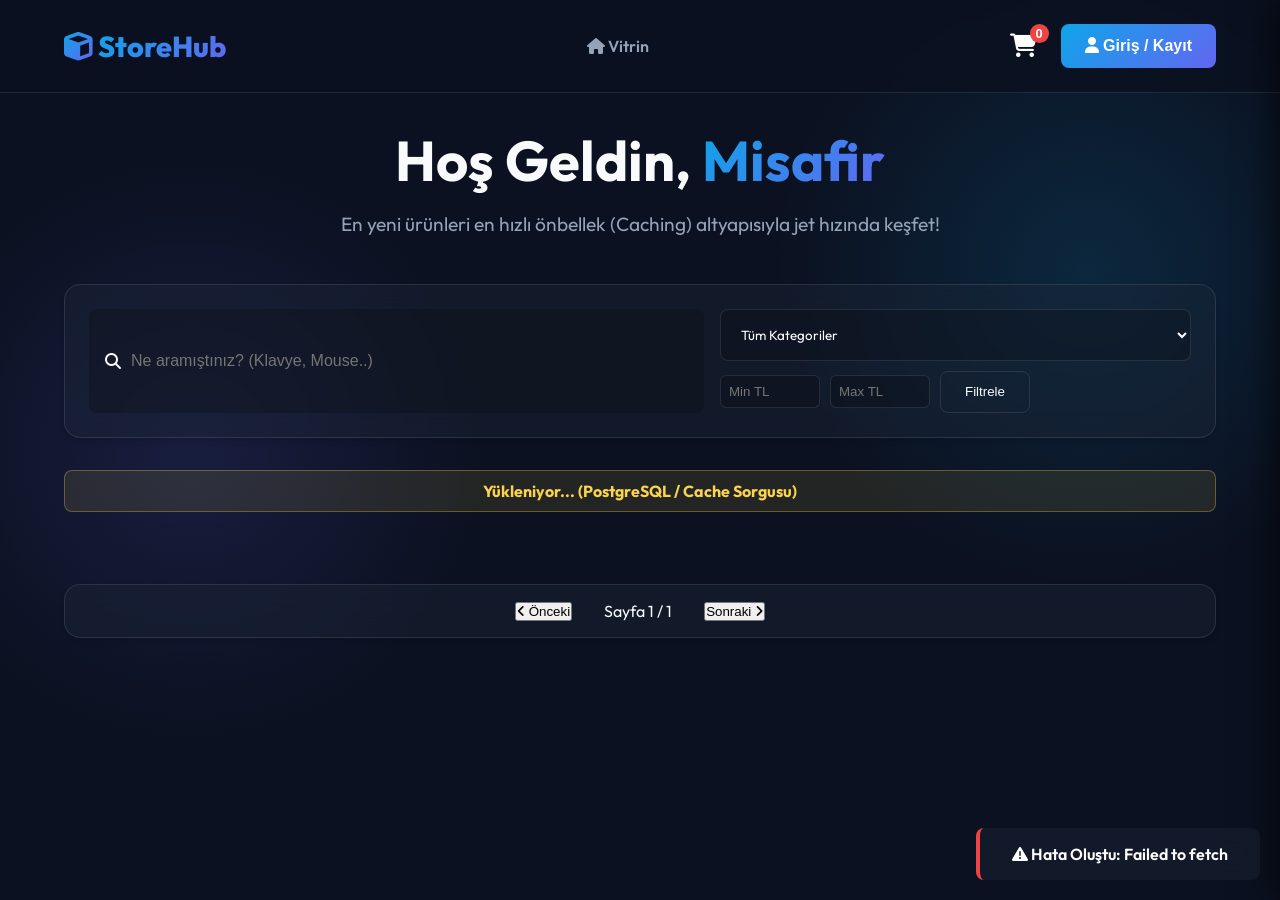
==== StoreHub.API/wwwroot/index.html @ 75e50c15 "Sepet sorunu giderildi ve deployment otomatize edildi" ====
<!DOCTYPE html>
<html lang="tr">
<head>
    <meta charset="UTF-8">
    <meta name="viewport" content="width=device-width, initial-scale=1.0">
    <title>StoreHub Elite | Modern E-Ticaret Deneyimi</title>
    <link rel="stylesheet" href="style.css">
    <link href="https://fonts.googleapis.com/css2?family=Outfit:wght@300;400;600;800&display=swap" rel="stylesheet">
    <link rel="stylesheet" href="https://cdnjs.cloudflare.com/ajax/libs/font-awesome/6.4.0/css/all.min.css">
</head>
<body>

    <!-- NAVBAR (Glassmorphism) -->
    <nav class="navbar">
        <div class="logo">
            <i class="fa-solid fa-cube text-gradient"></i> 
            <span class="text-gradient">StoreHub</span>
        </div>
        
        <div class="nav-links">
            <a href="#" onclick="app.navigate('home')" id="nav-home"><i class="fa-solid fa-house"></i> Vitrin</a>
            <!-- Only shown if Admin -->
            <a href="#" onclick="app.navigate('admin-products')" id="nav-admin-products" class="hidden"><i class="fa-solid fa-gears"></i> Ürün Yönetimi</a>
            <a href="#" onclick="app.navigate('orders')" id="nav-orders" class="hidden"><i class="fa-solid fa-clipboard-list"></i> Siparişler</a>
        </div>

        <div class="nav-actions">
            <button onclick="app.toggleCart()" class="cart-btn">
                <i class="fa-solid fa-cart-shopping"></i>
                <span id="cart-count">0</span>
            </button>
            <div id="auth-buttons">
                <!-- JS will inject Login or Profile button here -->
            </div>
        </div>
    </nav>

    <!-- KÜÇÜK TOAST BİLDİRİMLERİ İÇİN (Hata, Başarı vs.) -->
    <div id="toast-container"></div>

    <!-- SEPET ÇEKMECESİ (Sidebar) -->
    <div id="cart-sidebar" class="sidebar">
        <div class="sidebar-header">
            <h2>Sepetim</h2>
            <button onclick="app.toggleCart()"><i class="fa-solid fa-xmark"></i></button>
        </div>
        <div class="sidebar-content" id="cart-items">
            <!-- JS will inject cart items -->
        </div>
        <div class="sidebar-footer">
            <div class="total">Ara Toplam: <span id="cart-total">0.00 TL</span></div>
            <button class="btn-primary" onclick="app.checkout()">Siparişi Tamamla <i class="fa-solid fa-arrow-right"></i></button>
        </div>
    </div>

    <!-- ANA İÇERİK (Routelara göre değişir) -->
    <main id="app-content">
        <!-- VIEWS WILL BE RENDERED HERE -->
    </main>

    <!-- GİZLİ VİEW ŞABLONLARI (Single Page App Mantığı) -->
    
    <!-- 1. VİTRİN ŞABLONU -->
    <template id="view-home">
        <div class="hero">
            <h1>Hoş Geldin, <span id="welcome-name" class="text-gradient">Misafir</span></h1>
            <p>En yeni ürünleri en hızlı önbellek (Caching) altyapısıyla jet hızında keşfet!</p>
        </div>

        <!-- Filtreleme ve Arama -->
        <div class="filter-bar glass-panel">
            <div class="search-box">
                <i class="fa-solid fa-magnifying-glass"></i>
                <input type="text" id="search-input" placeholder="Ne aramıştınız? (Klavye, Mouse..)" onkeyup="app.handleSearch(event)">
            </div>
            <div class="price-filters" style="display: flex; gap: 10px; flex-wrap: wrap;">
                <select id="home-category" class="glass-input" onchange="app.handleCategoryChange(event)">
                    <option value="">Tüm Kategoriler</option>
                    <!-- KATEGORİLER GELECEK -->
                </select>
                <input type="number" id="min-price" placeholder="Min TL">
                <input type="number" id="max-price" placeholder="Max TL">
                <button class="btn-secondary" onclick="app.applyFilters()">Filtrele</button>
            </div>
        </div>

        <!-- Yükleniyor Uyarısı / Hız Göstergesi -->
        <div id="api-speed-monitor" class="speed-monitor hidden"></div>

        <div class="product-grid" id="product-list">
            <!-- ÜRÜNLER GELECEK -->
        </div>

        <!-- Sayfalama (Pagination) -->
        <div class="pagination glass-panel" id="pagination">
            <button onclick="app.changePage(-1)" id="btn-prev"><i class="fa-solid fa-angle-left"></i> Önceki</button>
            <span id="page-info">Sayfa 1 / 1</span>
            <button onclick="app.changePage(1)" id="btn-next">Sonraki <i class="fa-solid fa-angle-right"></i></button>
        </div>
    </template>

    <!-- 2. LOGIN / REGISTER ŞABLONU -->
    <template id="view-auth">
        <div class="auth-wrapper">
            <div class="auth-card glass-panel">
                <h2 id="auth-title">Giriş Yap</h2>
                <form id="auth-form" onsubmit="app.handleAuth(event)">
                    
                    <div class="input-group hidden" id="group-email">
                        <label>E-Posta</label>
                        <input type="email" id="auth-email">
                    </div>
                    
                    <div class="input-group">
                        <label>Kullanıcı Adı</label>
                        <input type="text" id="auth-username" required>
                    </div>

                    <div class="input-group">
                        <label>Şifre</label>
                        <input type="password" id="auth-password" required>
                    </div>

                    <button type="submit" class="btn-primary" id="auth-submit">Giriş Yap</button>
                </form>
                <div class="auth-switch">
                    <span id="auth-switch-text">Hesabın yok mu?</span>
                    <a href="#" onclick="app.toggleAuthMode()">Kayıt Ol</a>
                </div>
            </div>
        </div>
    </template>

    <!-- 3. SİPARİŞLER (ADMIN) ŞABLONU -->
    <template id="view-orders">
        <div class="hero">
            <h1>Siparişler <span class="badge-admin">Admin Paneli</span></h1>
            <p>Tüm müşteri siparişlerini ve transaction geçmişini incele.</p>
        </div>
        
        <div class="glass-panel p-4">
            <table class="modern-table">
                <thead>
                    <tr>
                        <th>Sipariş No</th>
                        <th>Müşteri (ID)</th>
                        <th>Tarih</th>
                        <th>Tutar</th>
                        <th>İşlemler</th>
                    </tr>
                </thead>
                <tbody id="orders-list">
                    <!-- SİPARİŞLER GELECEK -->
                </tbody>
            </table>
        </div>
    </template>

    <!-- 4. ÜRÜN YÖNETİMİ (ADMIN) ŞABLONU -->
    <template id="view-admin-products">
        <div class="hero">
            <h1>Ürün Yönetimi <span class="badge-admin">Admin Paneli</span></h1>
            <p>Ürün ekleme, düzenleme ve stok kontrolü.</p>
            <div style="display: flex; gap: 10px; justify-content: center; margin-top: 20px;">
                <select id="admin-category" class="glass-input" style="max-width: 250px;" onchange="app.handleAdminCategoryChange(event)">
                    <option value="">Tüm Kategoriler</option>
                    <!-- KATEGORİLER GELECEK -->
                </select>
                <button class="btn-primary" onclick="app.openProductModal()">
                    <i class="fa-solid fa-plus"></i> Yeni Ürün Ekle
                </button>
            </div>
        </div>

        <div class="glass-panel p-4">
            <table class="modern-table">
                <thead>
                    <tr>
                        <th>Görsel</th>
                        <th>Ürün Adı</th>
                        <th>Kategori</th>
                        <th>Fiyat</th>
                        <th>Stok</th>
                        <th>İşlemler</th>
                    </tr>
                </thead>
                <tbody id="admin-product-list">
                    <!-- ÜRÜNLER GELECEK -->
                </tbody>
            </table>
        </div>
    </template>

    <!-- ÜRÜN EKLEMA/DÜZENLEME MODAL -->
    <div id="product-modal" class="modal-overlay hidden">
        <div class="modal-content glass-panel">
            <div class="modal-header">
                <h2 id="modal-title">Ürün Düzenle</h2>
                <button onclick="app.closeProductModal()"><i class="fa-solid fa-xmark"></i></button>
            </div>
            <div class="modal-body">
                <form id="product-form" onsubmit="app.saveProduct(event)">
                    <input type="hidden" id="edit-product-id">
                    <div class="input-group">
                        <label>Ürün Adı</label>
                        <input type="text" id="p-name" required>
                    </div>
                    <div class="input-group">
                        <label>Açıklama</label>
                        <textarea id="p-desc" class="glass-input" rows="3" required></textarea>
                    </div>
                    <div class="input-row">
                        <div class="input-group">
                            <label>Kategori</label>
                            <input type="text" id="p-category" required>
                        </div>
                        <div class="input-group">
                            <label>Fiyat (TL)</label>
                            <input type="number" id="p-price" step="0.01" required>
                        </div>
                        <div class="input-group">
                            <label>Stok</label>
                            <input type="number" id="p-stock" required>
                        </div>
                    </div>
                    
                    <div class="input-group">
                        <label>Ürün Görseli (Upload)</label>
                        <input type="file" id="p-image" accept="image/*" onchange="app.handleImagePreview(event)">
                        <div id="image-preview" class="image-preview-box">
                            <!-- Preview Image -->
                        </div>
                    </div>

                    <div class="modal-footer">
                        <button type="button" class="btn-secondary" onclick="app.closeProductModal()">İptal</button>
                        <button type="submit" class="btn-primary" id="save-btn">Kaydet</button>
                    </div>
                </form>
            </div>
        </div>
    </div>

    <!-- SİPARİŞ DETAY MODAL -->
    <div id="order-details-modal" class="modal-overlay hidden">
        <div class="modal-content glass-panel">
            <div class="modal-header">
                <h2 id="order-modal-title">Sipariş Detayı (#..)</h2>
                <button onclick="app.closeOrderModal()"><i class="fa-solid fa-xmark"></i></button>
            </div>
            <div class="modal-body" style="max-height: 400px; overflow-y: auto;">
                <table class="modern-table">
                    <thead>
                        <tr>
                            <th>Ürün ID</th>
                            <th>Ürün Adı</th>
                            <th>Adet</th>
                            <th>Birim Fiyat</th>
                            <th>Toplam Fiyat</th>
                        </tr>
                    </thead>
                    <tbody id="order-items-list">
                        <!-- SİPARİŞ KALEMLERİ GELECEK -->
                    </tbody>
                </table>
            </div>
            <div class="modal-footer" style="justify-content: space-between; align-items: center; border-top: 1px solid rgba(255, 255, 255, 0.1); padding-top: 1rem;">
                <strong>Genel Toplam: <span id="order-modal-total" style="color: #10b981;">0.00 TL</span></strong>
                <button type="button" class="btn-secondary" onclick="app.closeOrderModal()">Kapat</button>
            </div>
        </div>
    </div>

    <!-- Scripts -->
    <script src="app.js"></script>
</body>
</html>
---- StoreHub.API/wwwroot/style.css ----
/* ================= MODERN RESET & VARIABLES ================= */
:root {
    --bg-color: #0b1120;
    --panel-bg: rgba(30, 41, 59, 0.4);
    --panel-border: rgba(255, 255, 255, 0.1);
    --text-primary: #f8fafc;
    --text-secondary: #94a3b8;
    --accent-gradient: linear-gradient(135deg, #0ea5e9, #6366f1);
    --accent-glow: 0 0 20px rgba(14, 165, 233, 0.4);
    --danger: #ef4444;
    --success: #10b981;
}

* { box-sizing: border-box; margin: 0; padding: 0; }

body {
    font-family: 'Outfit', sans-serif;
    background-color: var(--bg-color);
    color: var(--text-primary);
    min-height: 100vh;
    overflow-x: hidden;
    /* Uzay efekti arka plan desemi */
    background-image: radial-gradient(circle at 15% 50%, rgba(99, 102, 241, 0.15), transparent 25%),
                      radial-gradient(circle at 85% 30%, rgba(14, 165, 233, 0.15), transparent 25%);
}

a { text-decoration: none; color: inherit; }

/* ================= TYPOGRAPHY & UTILS ================= */
.text-gradient {
    background: var(--accent-gradient);
    -webkit-background-clip: text;
    background-clip: text;
    -webkit-text-fill-color: transparent;
}
.hidden { display: none !important; }

/* ================= GLASSMORPHISM PANELS ================= */
.glass-panel {
    background: var(--panel-bg);
    backdrop-filter: blur(12px);
    -webkit-backdrop-filter: blur(12px);
    border: 1px solid var(--panel-border);
    border-radius: 16px;
    box-shadow: 0 4px 6px -1px rgba(0,0,0,0.1), 0 2px 4px -2px rgba(0,0,0,0.1);
}

/* ================= NAVBAR ================= */
.navbar {
    display: flex;
    justify-content: space-between;
    align-items: center;
    padding: 1.5rem 5%;
    background: rgba(11, 17, 32, 0.8);
    backdrop-filter: blur(10px);
    position: sticky;
    top: 0;
    z-index: 100;
    border-bottom: 1px solid var(--panel-border);
}

.logo { font-size: 1.8rem; font-weight: 800; }

.nav-links a {
    margin: 0 1.5rem;
    font-weight: 600;
    color: var(--text-secondary);
    transition: 0.3s;
}
.nav-links a:hover { color: var(--text-primary); }

.nav-actions { display: flex; align-items: center; gap: 1.5rem; }

/* ================= BUTTONS ================= */
.btn-primary {
    background: var(--accent-gradient);
    color: white;
    border: none;
    padding: 0.8rem 1.5rem;
    border-radius: 8px;
    font-weight: 600;
    font-size: 1rem;
    cursor: pointer;
    transition: 0.3s;
}
.btn-primary:hover {
    box-shadow: var(--accent-glow);
    transform: translateY(-2px);
}

.btn-secondary {
    background: transparent;
    color: var(--text-primary);
    border: 1px solid var(--panel-border);
    padding: 0.8rem 1.5rem;
    border-radius: 8px;
    cursor: pointer;
    transition: 0.3s;
}
.btn-secondary:hover { background: rgba(255,255,255,0.05); }

.cart-btn {
    background: transparent;
    border: none;
    color: white;
    font-size: 1.5rem;
    cursor: pointer;
    position: relative;
}
#cart-count {
    position: absolute;
    top: -8px; right: -12px;
    background: var(--danger);
    font-size: 0.8rem;
    padding: 2px 6px;
    border-radius: 50%;
    font-weight: bold;
}

/* ================= MAIN CONTENT ================= */
main { padding: 2rem 5%; max-width: 1400px; margin: 0 auto; }

.hero { text-align: center; margin-bottom: 3rem; }
.hero h1 { font-size: 3.5rem; margin-bottom: 1rem; }
.hero p { font-size: 1.2rem; color: var(--text-secondary); }

/* ================= FILTER & SEARCH BAR ================= */
.filter-bar {
    display: flex;
    justify-content: space-between;
    padding: 1.5rem;
    margin-bottom: 2rem;
    flex-wrap: wrap;
    gap: 1rem;
}

.search-box {
    display: flex;
    align-items: center;
    background: rgba(0,0,0,0.2);
    border-radius: 8px;
    padding: 0.5rem 1rem;
    flex: 1;
    min-width: 300px;
}
.search-box input {
    background: transparent;
    border: none;
    color: white;
    font-size: 1rem;
    width: 100%;
    padding-left: 10px;
    outline: none;
}
.price-filters { display: flex; gap: 1rem; align-items: center; }
.price-filters input {
    background: rgba(0,0,0,0.2);
    border: 1px solid var(--panel-border);
    color: white;
    padding: 0.5rem;
    border-radius: 6px;
    width: 100px;
}

/* ================= PRODUCT GRID & CARDS ================= */
.product-grid {
    display: grid;
    grid-template-columns: repeat(auto-fill, minmax(300px, 1fr));
    gap: 2rem;
}

.product-card {
    display: flex;
    flex-direction: column;
    padding: 1.5rem;
    position: relative;
    overflow: hidden;
    transition: 0.3s;
}

/* API Image Test */
.product-card .img-placeholder, .td-img-placeholder {
    width: 100%;
    height: 180px;
    background: linear-gradient(to bottom right, #1e293b, #0f172a);
    border-radius: 8px;
    margin-bottom: 1rem;
    display: flex;
    align-items: center;
    justify-content: center;
    color: var(--text-secondary);
}

.td-img-placeholder { width: 50px; height: 50px; margin-bottom: 0; }
.admin-img-preview { width: 50px; height: 50px; object-fit: cover; border-radius: 4px; }

.product-card h3 { font-size: 1.4rem; margin-bottom: 0.5rem; }
.product-card p { color: var(--text-secondary); font-size: 0.95rem; flex: 1; }
.product-price { font-size: 1.8rem; font-weight: 800; color: #38bdf8; margin: 1rem 0; }
.product-card .add-btn { width: 100%; }

/* ================= PAGINATION ================= */
.pagination {
    display: flex;
    justify-content: center;
    align-items: center;
    gap: 2rem;
    padding: 1rem;
    margin-top: 3rem;
}

/* ================= CART SIDEBAR ================= */
.sidebar {
    position: fixed;
    top: 0; right: -400px;
    width: 400px;
    height: 100vh;
    background: rgba(15, 23, 42, 0.95);
    backdrop-filter: blur(20px);
    border-left: 1px solid var(--panel-border);
    transition: 0.4s ease-in-out;
    z-index: 999;
    display: flex;
    flex-direction: column;
    box-shadow: -10px 0 30px rgba(0,0,0,0.5);
}
.sidebar.open { right: 0; }
.sidebar-header {
    padding: 1.5rem;
    border-bottom: 1px solid var(--panel-border);
    display: flex;
    justify-content: space-between;
    align-items: center;
}
.sidebar-header button { background: transparent; border: none; color: white; font-size: 1.5rem; cursor: pointer; }
.sidebar-content { flex: 1; overflow-y: auto; padding: 1.5rem; }
.cart-item {
    display: flex;
    justify-content: space-between;
    align-items: center;
    padding: 1rem;
    background: rgba(0,0,0,0.2);
    border-radius: 8px;
    margin-bottom: 1rem;
}
.sidebar-footer { padding: 1.5rem; border-top: 1px solid var(--panel-border); }
.sidebar-footer .total { font-size: 1.5rem; font-weight: bold; margin-bottom: 1rem; display: flex; justify-content: space-between; }
.sidebar-footer .btn-primary { width: 100%; }

/* ================= AUTH MODULE ================= */
.auth-wrapper {
    display: flex;
    justify-content: center;
    align-items: center;
    min-height: 60vh;
}
.auth-card {
    padding: 3rem;
    width: 100%;
    max-width: 450px;
}
.auth-card h2 { text-align: center; font-size: 2rem; margin-bottom: 2rem; }
.input-group { margin-bottom: 1.5rem; }
.input-group label { display: block; margin-bottom: 0.5rem; font-weight: 600; color: var(--text-secondary); }
.input-group input {
    width: 100%;
    background: rgba(0,0,0,0.2);
    border: 1px solid var(--panel-border);
    color: white;
    padding: 1rem;
    border-radius: 8px;
    font-family: inherit;
    font-size: 1rem;
}
.input-group input:focus { outline: none; border-color: #38bdf8; }
.auth-card button { width: 100%; margin-top: 1rem; }
.auth-switch { text-align: center; margin-top: 1.5rem; }
.auth-switch a { color: #38bdf8; font-weight: bold; }

/* ================= TOASTS & MONITOR ================= */
#toast-container {
    position: fixed;
    bottom: 20px;
    right: 20px;
    z-index: 1000;
}
.toast {
    background: var(--panel-bg);
    backdrop-filter: blur(10px);
    padding: 1rem 2rem;
    border-radius: 8px;
    border-left: 4px solid var(--success);
    margin-top: 10px;
    animation: slideIn 0.3s;
    color: white;
    font-weight: 600;
}
.toast.error { border-color: var(--danger); }

.speed-monitor {
    text-align: center;
    padding: 10px;
    border-radius: 8px;
    margin-bottom: 1.5rem;
    font-weight: bold;
    border: 1px solid rgba(255,255,255,0.1);
}
.speed-db { color: #fcd34d; background: rgba(252, 211, 77, 0.1); border-color: rgba(252, 211, 77, 0.3); }
.speed-cache { color: #10b981; background: rgba(16, 185, 129, 0.1); border-color: rgba(16, 185, 129, 0.3); }

/* ================= MODALS ================= */
.modal-overlay {
    position: fixed;
    top: 0; left: 0;
    width: 100%; height: 100%;
    background: rgba(0,0,0,0.8);
    display: flex;
    justify-content: center;
    align-items: flex-start; /* Üstten başlasın ki uzunsa kısımlar görünmez olmasın */
    padding: 2rem;
    overflow-y: auto;
    z-index: 2000;
}
.modal-content {
    width: 100%;
    max-width: 600px;
    padding: 2.5rem;
}
.modal-header {
    display: flex;
    justify-content: space-between;
    align-items: center;
    margin-bottom: 2rem;
}
.modal-header button { 
    background: rgba(255,255,255,0.1); 
    border: none; 
    color: white; 
    font-size: 1.2rem; 
    cursor: pointer; 
    width: 40px;
    height: 40px;
    border-radius: 50%;
    display: flex;
    align-items: center;
    justify-content: center;
    transition: 0.3s;
}
.modal-header button:hover { background: var(--danger); }

.input-row { display: grid; grid-template-columns: repeat(auto-fit, minmax(150px, 1fr)); gap: 1rem; }
.glass-input {
    width: 100%;
    background: rgba(0,0,0,0.2);
    border: 1px solid var(--panel-border);
    color: white;
    padding: 1rem;
    border-radius: 8px;
    font-family: inherit;
    resize: none;
}

.image-preview-box {
    margin-top: 10px;
    width: 100px; height: 100px;
    border: 1px dashed var(--panel-border);
    border-radius: 8px;
    display: flex;
    align-items: center;
    justify-content: center;
    overflow: hidden;
}
.image-preview-box img { width: 100%; height: 100%; object-fit: cover; }

.modal-footer {
    display: flex;
    justify-content: flex-end;
    gap: 1rem;
    margin-top: 2rem;
}

/* ================= TABLES (ADMIN) ================= */
.modern-table { width: 100%; border-collapse: collapse; }
.modern-table th { text-align: left; padding: 1rem; border-bottom: 2px solid var(--panel-border); color: var(--text-secondary); }
.modern-table td { padding: 1rem; border-bottom: 1px solid rgba(255,255,255,0.05); }
.badge-admin { 
    font-size: 0.8rem; background: #9333ea; color: white; 
    padding: 2px 8px; border-radius: 4px; vertical-align: middle; 
}
.action-btns { display: flex; gap: 0.5rem; }
.btn-edit { color: #facc15; }
.btn-delete { color: #ef4444; }
.p-img-thumb { width: 50px; height: 50px; object-fit: cover; border-radius: 4px; }
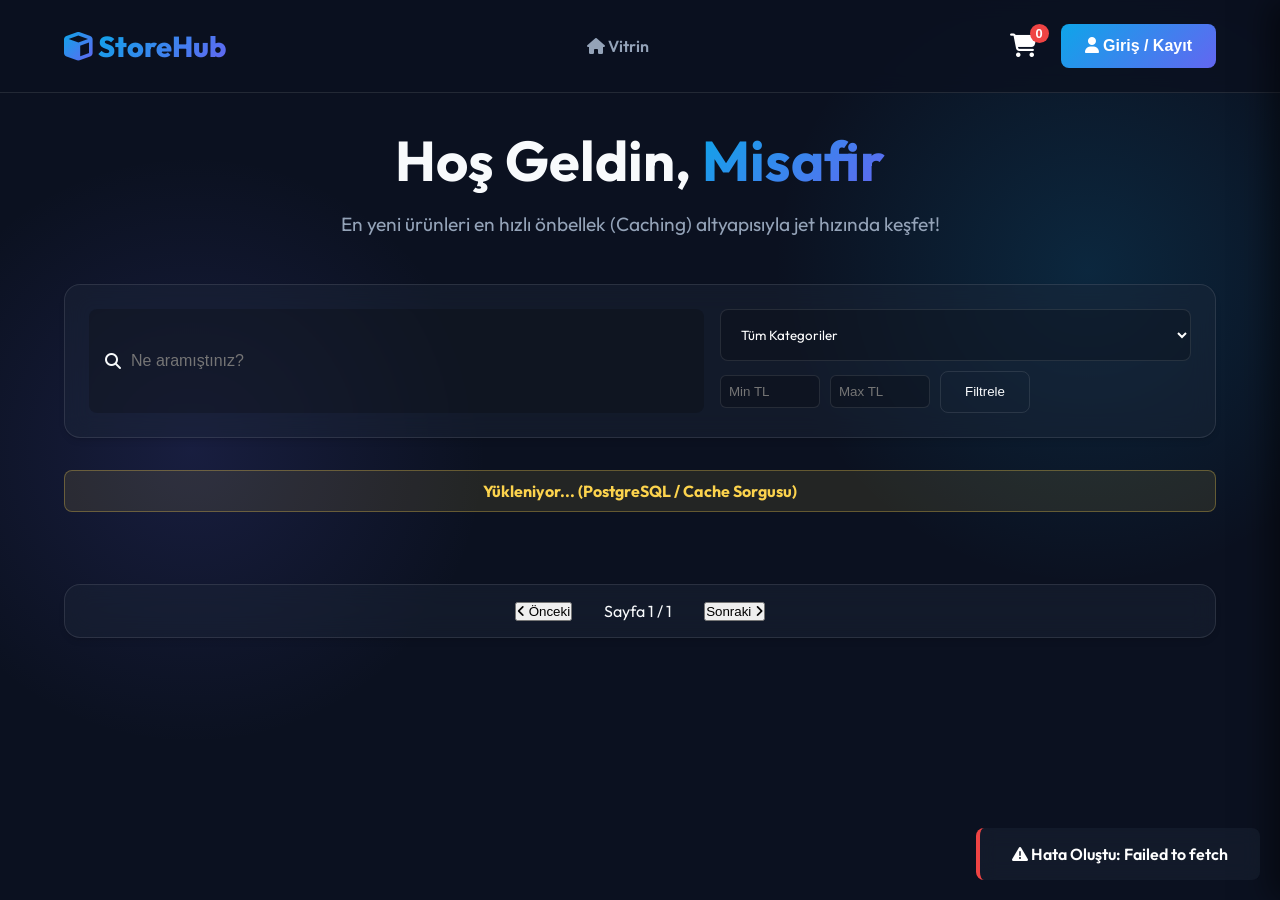
==== commit 8cbffb9a: "Update frontend: logo link, success message, admin sorting and search" ====
--- a/StoreHub.API/wwwroot/index.html
+++ b/StoreHub.API/wwwroot/index.html
@@ -12,16 +12,18 @@
 
     <!-- NAVBAR (Glassmorphism) -->
     <nav class="navbar">
-        <div class="logo">
+        <div class="logo" onclick="app.navigate('home')" style="cursor: pointer;">
             <i class="fa-solid fa-cube text-gradient"></i> 
             <span class="text-gradient">StoreHub</span>
         </div>
         
         <div class="nav-links">
             <a href="#" onclick="app.navigate('home')" id="nav-home"><i class="fa-solid fa-house"></i> Vitrin</a>
+            <!-- Only shown if logged in -->
+            <a href="#" onclick="app.navigate('my-orders')" id="nav-my-orders" class="hidden"><i class="fa-solid fa-box-open"></i> Siparişlerim</a>
             <!-- Only shown if Admin -->
             <a href="#" onclick="app.navigate('admin-products')" id="nav-admin-products" class="hidden"><i class="fa-solid fa-gears"></i> Ürün Yönetimi</a>
-            <a href="#" onclick="app.navigate('orders')" id="nav-orders" class="hidden"><i class="fa-solid fa-clipboard-list"></i> Siparişler</a>
+            <a href="#" onclick="app.navigate('orders')" id="nav-orders" class="hidden"><i class="fa-solid fa-clipboard-list"></i> Tüm Siparişler</a>
         </div>
 
         <div class="nav-actions">
@@ -49,7 +51,7 @@
         </div>
         <div class="sidebar-footer">
             <div class="total">Ara Toplam: <span id="cart-total">0.00 TL</span></div>
-            <button class="btn-primary" onclick="app.checkout()">Siparişi Tamamla <i class="fa-solid fa-arrow-right"></i></button>
+            <button id="checkout-btn" class="btn-primary" onclick="app.checkout()">Siparişi Tamamla <i class="fa-solid fa-arrow-right"></i></button>
         </div>
     </div>
 
@@ -71,7 +73,7 @@
         <div class="filter-bar glass-panel">
             <div class="search-box">
                 <i class="fa-solid fa-magnifying-glass"></i>
-                <input type="text" id="search-input" placeholder="Ne aramıştınız? (Klavye, Mouse..)" onkeyup="app.handleSearch(event)">
+                <input type="text" id="search-input" placeholder="Ne aramıştınız?" onkeyup="app.handleSearch(event)">
             </div>
             <div class="price-filters" style="display: flex; gap: 10px; flex-wrap: wrap;">
                 <select id="home-category" class="glass-input" onchange="app.handleCategoryChange(event)">
@@ -156,7 +158,31 @@
         </div>
     </template>
 
-    <!-- 4. ÜRÜN YÖNETİMİ (ADMIN) ŞABLONU -->
+    <!-- 4. SİPARİŞLERİM (KULLANICI) ŞABLONU -->
+    <template id="view-my-orders">
+        <div class="hero">
+            <h1>Geçmiş Siparişlerim</h1>
+            <p>Satın aldığınız tüm ürünleri buradan inceleyebilirsiniz.</p>
+        </div>
+        
+        <div class="glass-panel p-4">
+            <table class="modern-table">
+                <thead>
+                    <tr>
+                        <th>Sipariş No</th>
+                        <th>Tarih</th>
+                        <th>Tutar</th>
+                        <th>İşlemler</th>
+                    </tr>
+                </thead>
+                <tbody id="my-orders-list">
+                    <!-- SİPARİŞLER GELECEK -->
+                </tbody>
+            </table>
+        </div>
+    </template>
+
+    <!-- 5. ÜRÜN YÖNETİMİ (ADMIN) ŞABLONU -->
     <template id="view-admin-products">
         <div class="hero">
             <h1>Ürün Yönetimi <span class="badge-admin">Admin Paneli</span></h1>
@@ -166,6 +192,10 @@
                     <option value="">Tüm Kategoriler</option>
                     <!-- KATEGORİLER GELECEK -->
                 </select>
+                <div class="search-box" style="margin: 0;">
+                    <i class="fa-solid fa-magnifying-glass" style="position: absolute; margin-left: 10px; margin-top: 12px; color: #aaa;"></i>
+                    <input type="text" id="admin-search-input" class="glass-input" placeholder="Ürün ara..." onkeyup="app.handleAdminSearch(event)" style="padding-left: 35px; max-width: 250px;">
+                </div>
                 <button class="btn-primary" onclick="app.openProductModal()">
                     <i class="fa-solid fa-plus"></i> Yeni Ürün Ekle
                 </button>
@@ -177,9 +207,9 @@
                 <thead>
                     <tr>
                         <th>Görsel</th>
-                        <th>Ürün Adı</th>
-                        <th>Kategori</th>
-                        <th>Fiyat</th>
+                        <th onclick="app.sortAdminProducts('name')" style="cursor:pointer">Ürün Adı <i class="fa-solid fa-sort"></i></th>
+                        <th onclick="app.sortAdminProducts('category')" style="cursor:pointer">Kategori <i class="fa-solid fa-sort"></i></th>
+                        <th onclick="app.sortAdminProducts('price')" style="cursor:pointer">Fiyat <i class="fa-solid fa-sort"></i></th>
                         <th>Stok</th>
                         <th>İşlemler</th>
                     </tr>
--- a/StoreHub.API/wwwroot/style.css
+++ b/StoreHub.API/wwwroot/style.css
@@ -87,6 +87,13 @@
     box-shadow: var(--accent-glow);
     transform: translateY(-2px);
 }
+.btn-primary:disabled {
+    background: #4b5563;
+    opacity: 0.6;
+    cursor: not-allowed;
+    transform: none;
+    box-shadow: none;
+}
 
 .btn-secondary {
     background: transparent;
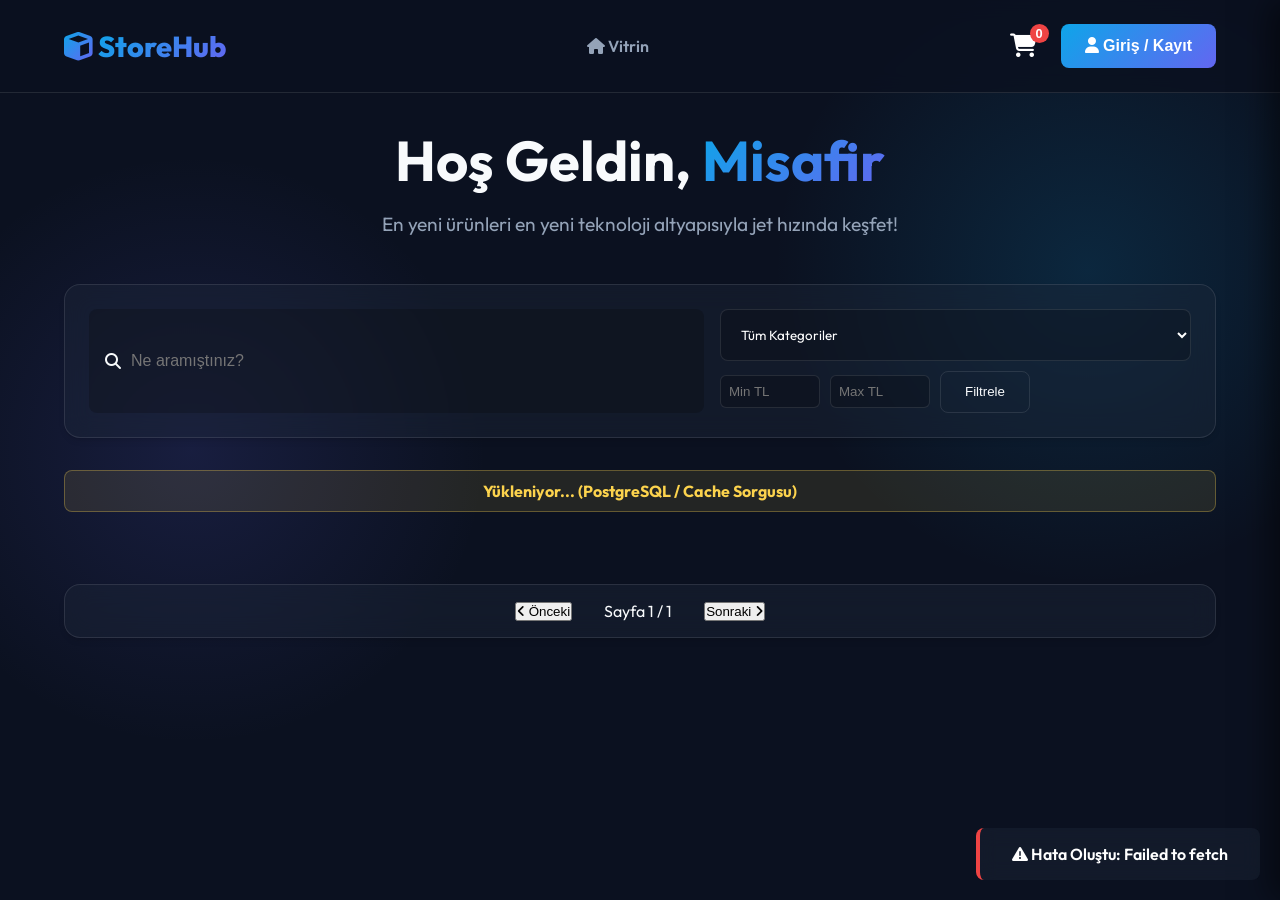
==== commit 52969d25: "Update homepage slogan" ====
--- a/StoreHub.API/wwwroot/index.html
+++ b/StoreHub.API/wwwroot/index.html
@@ -66,7 +66,7 @@
     <template id="view-home">
         <div class="hero">
             <h1>Hoş Geldin, <span id="welcome-name" class="text-gradient">Misafir</span></h1>
-            <p>En yeni ürünleri en hızlı önbellek (Caching) altyapısıyla jet hızında keşfet!</p>
+            <p>En yeni ürünleri en yeni teknoloji altyapısıyla jet hızında keşfet!</p>
         </div>
 
         <!-- Filtreleme ve Arama -->
@@ -210,7 +210,7 @@
                         <th onclick="app.sortAdminProducts('name')" style="cursor:pointer">Ürün Adı <i class="fa-solid fa-sort"></i></th>
                         <th onclick="app.sortAdminProducts('category')" style="cursor:pointer">Kategori <i class="fa-solid fa-sort"></i></th>
                         <th onclick="app.sortAdminProducts('price')" style="cursor:pointer">Fiyat <i class="fa-solid fa-sort"></i></th>
-                        <th>Stok</th>
+                        <th onclick="app.sortAdminProducts('stock')" style="cursor:pointer">Stok <i class="fa-solid fa-sort"></i></th>
                         <th>İşlemler</th>
                     </tr>
                 </thead>
